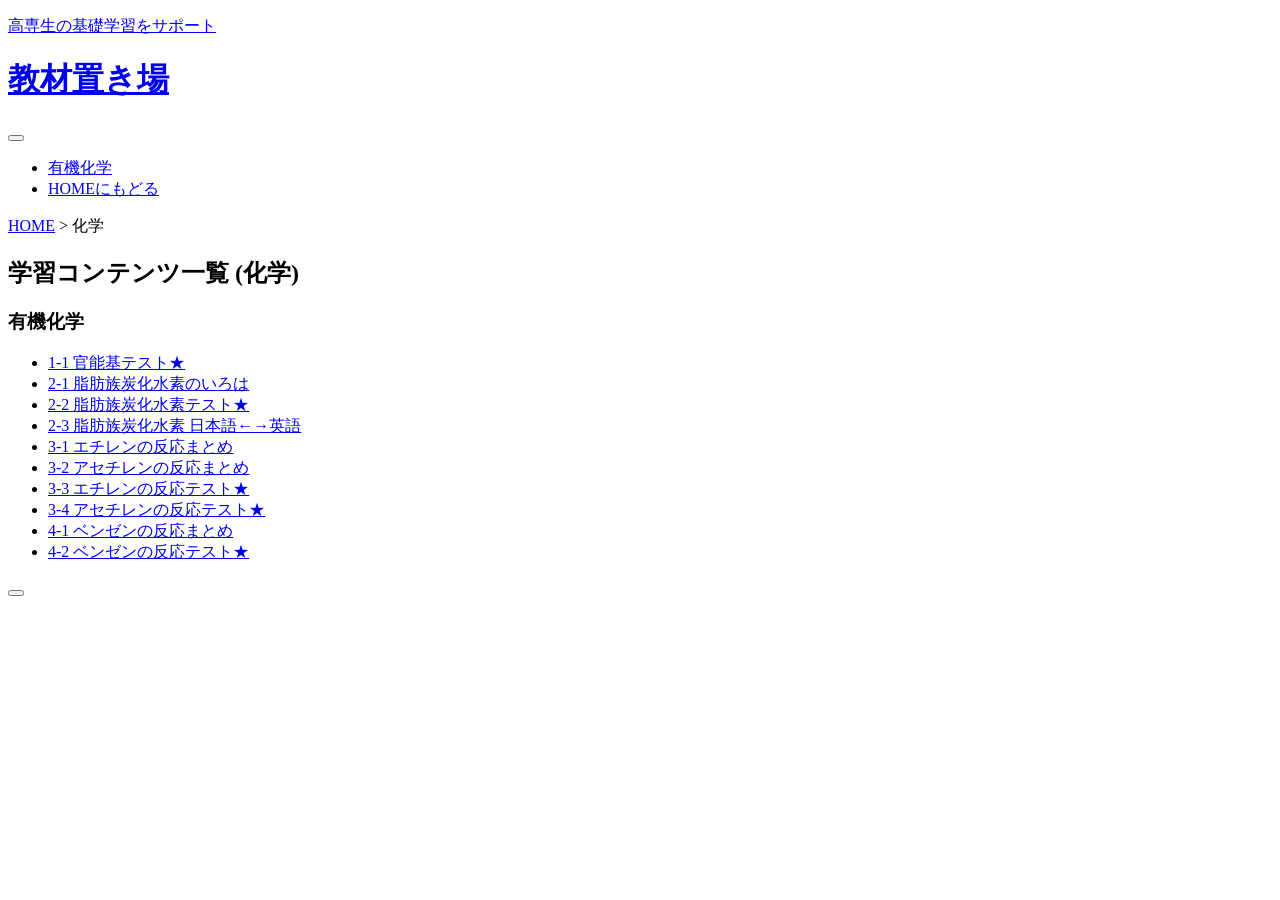
==== index.html @ 6b281904 "微調整" ====
<!DOCTYPE html>
<html lang="ja">

<head>
    <meta charset="UTF-8" />
    <meta name="viewport" content="width=device-width, initial-scale=1.0" />
    <!--Google Search Console-->

    <title>教材置き場</title>

    <meta name="description" content="高専生のための教材置き場。学習に役立つコンテンツを順次追加していきます。">

    <link rel="stylesheet" href="style.css" />
</head>

<body>

    <!-- =========================
         Header
    ========================== -->
    <header class="header">
        <div class="header-inner">
            <a href="https://study.kikuchan-code.workers.dev/" class="logo">
                <p class="logo-subtitle">高専生の基礎学習をサポート</p>
                <h1 class="logo-title">教材置き場</h1>
            </a>

            <!-- Hamburger -->
            <button class="hamburger" id="hamburger" aria-label="メニューを開く">
                <span></span>
                <span></span>
                <span></span>
            </button>

            <!-- Navigation -->
            <nav class="nav" id="nav">
                <ul class="nav-list">
                    <li><a href="#works">有機化学</a></li>
                    <li><a href="https://study.kikuchan-code.workers.dev/">HOMEにもどる</a></li>
                </ul>
            </nav>
        </div>
    </header>

    <!-- =========================
         Main
    ========================== -->
    <main class="main-content">

        <!-- Works -->
        <section class="section" id="works">
            <div class="container">
                
                <nav class="breadcrumb">
                    <a href="https://study.kikuchan-code.workers.dev/">HOME</a> &gt; <span>化学</span>
                </nav>

                <h2 class="section-title">学習コンテンツ一覧 (化学)</h2>

                <div class="section-content">
                    <h3 class="category-title">有機化学</h3>
                    
                    <ul class="content-list">
                        <li><a href="./OrganicChemistry/1-1.html" class="content-link is-test">1-1 官能基テスト★</a></li>
                        <li><a href="./OrganicChemistry/2-1.html" class="content-link">2-1 脂肪族炭化水素のいろは</a></li>
                        <li><a href="./OrganicChemistry/2-2.html" class="content-link is-test">2-2 脂肪族炭化水素テスト★</a></li>
                        <li><a href="./OrganicChemistry/2-3.html" class="content-link">2-3 脂肪族炭化水素 日本語←→英語</a></li>
                        <li><a href="./OrganicChemistry/3-1.html" class="content-link">3-1 エチレンの反応まとめ</a></li>
                        <li><a href="./OrganicChemistry/3-2.html" class="content-link">3-2 アセチレンの反応まとめ</a></li>
                        <li><a href="./OrganicChemistry/3-3.html" class="content-link is-test">3-3 エチレンの反応テスト★</a></li>
                        <li><a href="./OrganicChemistry/3-4.html" class="content-link is-test">3-4 アセチレンの反応テスト★</a></li>
                        <li><a href="./OrganicChemistry/4-1.html" class="content-link">4-1 ベンゼンの反応まとめ</a></li>
                        <li><a href="./OrganicChemistry/4-2.html" class="content-link is-test">4-2 ベンゼンの反応テスト★</a></li>
                    </ul>
                </div>

            </div>
        </section>

    </main>

    <!-- =========================
         To Top Button
    ========================== -->
    <button id="toTopBtn" class="to-top-btn" title="上へ戻る">
        <span aria-hidden="true" class="to-top-icon"></span>
    </button>

    <!-- =========================
         Scripts
    ========================== -->
    <script src="script.js"></script>

</body>

</html>
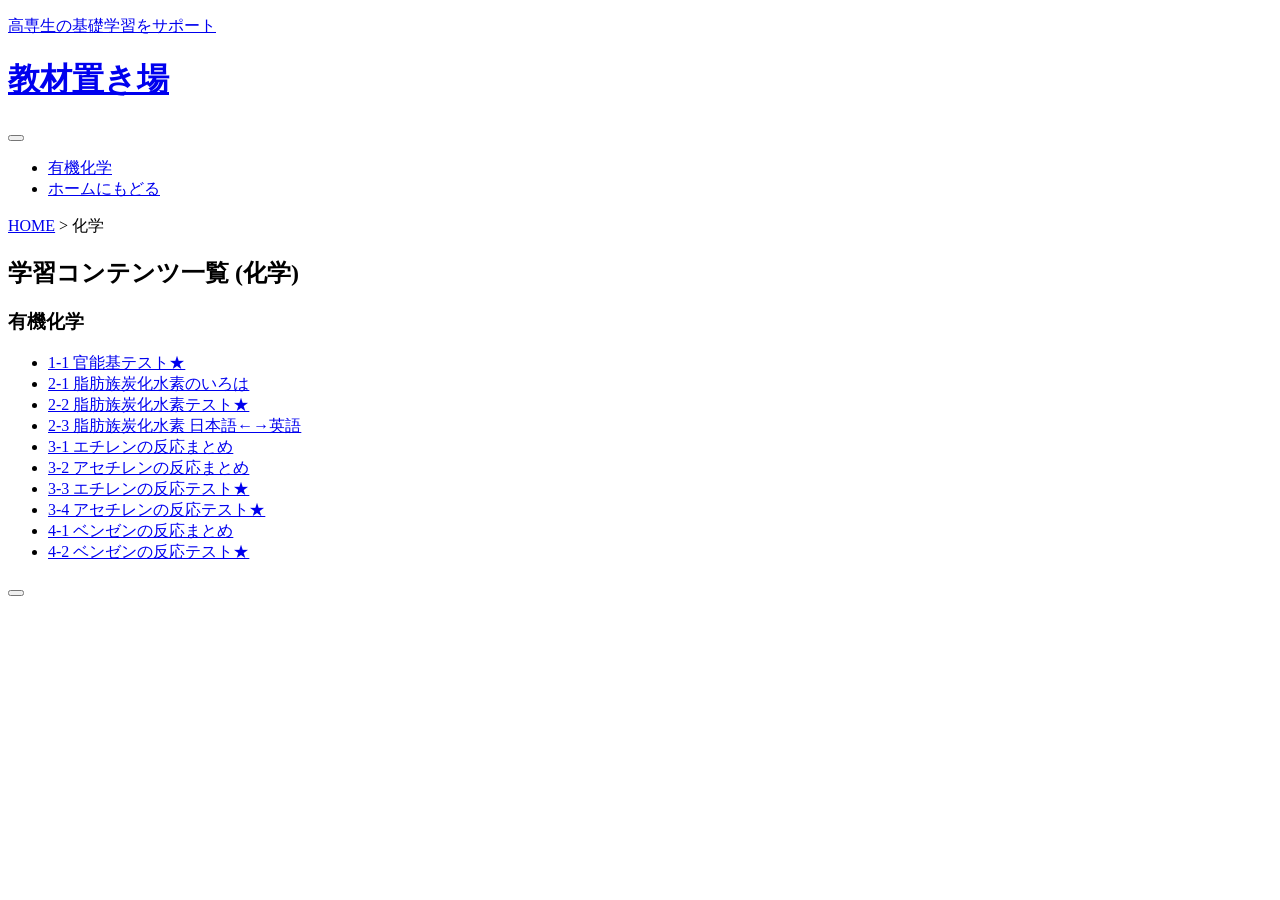
==== commit 29fbbfe4: "細部修正" ====
--- a/index.html
+++ b/index.html
@@ -36,7 +36,7 @@
             <nav class="nav" id="nav">
                 <ul class="nav-list">
                     <li><a href="#works">有機化学</a></li>
-                    <li><a href="https://study.kikuchan-code.workers.dev/">HOMEにもどる</a></li>
+                    <li><a href="https://study.kikuchan-code.workers.dev/">ホームにもどる</a></li>
                 </ul>
             </nav>
         </div>
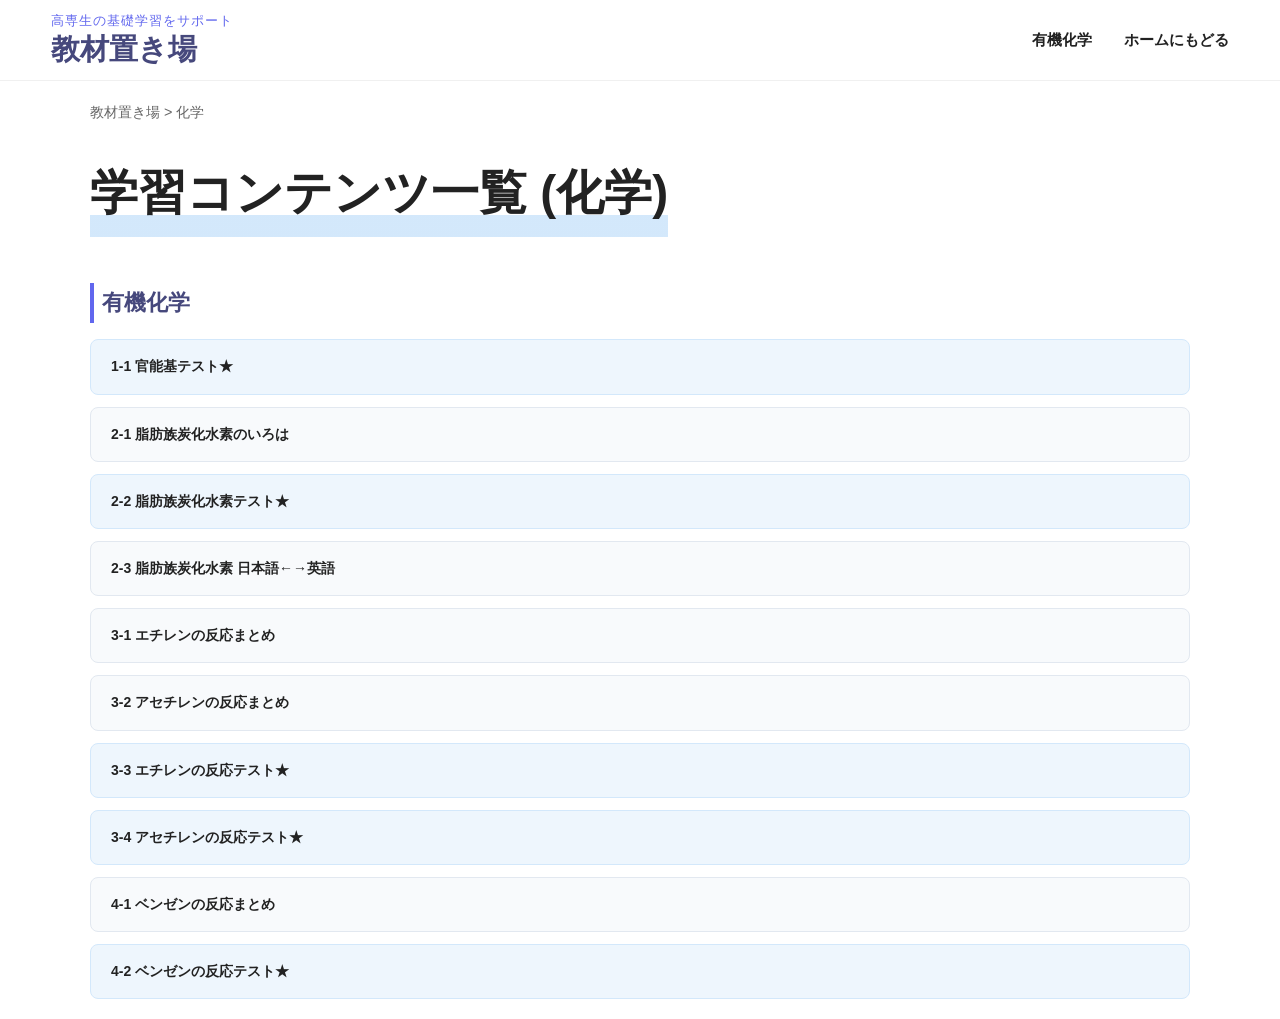
==== commit f20ec449: "細部修正" ====
--- a/index.html
+++ b/index.html
@@ -6,7 +6,7 @@
     <meta name="viewport" content="width=device-width, initial-scale=1.0" />
     <!--Google Search Console-->
 
-    <title>教材置き場</title>
+    <title>学習コンテンツ一覧 (化学)</title>
 
     <meta name="description" content="高専生のための教材置き場。学習に役立つコンテンツを順次追加していきます。">
 
@@ -52,7 +52,7 @@
             <div class="container">
                 
                 <nav class="breadcrumb">
-                    <a href="https://study.kikuchan-code.workers.dev/">HOME</a> &gt; <span>化学</span>
+                    <a href="https://study.kikuchan-code.workers.dev/">教材置き場</a> &gt; <span>化学</span>
                 </nav>
 
                 <h2 class="section-title">学習コンテンツ一覧 (化学)</h2>
--- a/style.css
+++ b/style.css
@@ -0,0 +1,502 @@
+:root {
+    --color-main: #46487c;
+    --color-accent: #6167ee;
+    --color-accent-light: #258dec;
+
+    --color-text: #222;
+    --color-bg: #fff;
+
+    --shadow:
+        0 10px 30px rgba(0,0,0,.08);
+
+    --transition: .3s ease;
+
+    --header-height: 80px;
+}
+
+/* =========================
+   Base
+========================= */
+
+*,
+*::before,
+*::after {
+    box-sizing: border-box;
+}
+
+html {
+    scroll-behavior: smooth;
+    overflow-x: hidden;
+}
+
+body {
+    margin: 0;
+    color: var(--color-text);
+    background: var(--color-bg);
+
+    font-family:
+        "Open Sans",
+        "Noto Sans JP",
+        sans-serif;
+
+    font-size: clamp(14px, 1vw, 18px);
+    line-height: 1.8;
+    overflow-x: hidden;
+}
+
+img {
+    width: 100%;
+    display: block;
+}
+
+a {
+    color: inherit;
+    text-decoration: none;
+}
+
+ul {
+    margin: 0;
+    padding: 0;
+    list-style: none;
+}
+
+/* =========================
+   Layout
+========================= */
+
+.container {
+    width: min(1100px, 90%);
+    margin-inline: auto;
+}
+
+.section {
+    padding: 20px 0;
+}
+
+.section-alt {
+    background:
+        linear-gradient(
+            180deg,
+            #fff,
+            #f7fbff
+        );
+}
+
+/* =========================
+   Header
+========================= */
+
+.header {
+    position: fixed;
+    inset: 0 0 auto 0;
+
+    z-index: 9999;
+
+    background: rgba(255,255,255,.9);
+
+    backdrop-filter: blur(10px);
+
+    border-bottom:
+        1px solid rgba(0,0,0,.06);
+}
+
+.header-inner {
+    width: min(1200px, 92%);
+    min-height: 80px;
+    padding-block: 12px;
+    margin-inline: auto;
+    display: flex;
+    align-items: center;
+    justify-content: space-between;
+}
+
+.logo {
+    display: flex;
+    flex-direction: column;
+    gap: 2px;
+    min-width: 0;
+}
+
+.logo-subtitle {
+    margin: 0;
+    font-size: .8rem;
+    color: var(--color-accent);
+    letter-spacing: .08em;
+    line-height: 1.4;
+}
+
+.logo-title {
+    margin: 0;
+    font-size:1.8rem;
+    color: var(--color-main);
+    line-height: 1.25;
+}
+
+.logo-highlight {
+    color: var(--color-main);
+}
+
+/* =========================
+   Navigation
+========================= */
+
+.nav-list {
+    display: flex;
+    gap: 2rem;
+}
+
+.nav-list a {
+    position: relative;
+
+    font-size: .95rem;
+    font-weight: 600;
+
+    transition: var(--transition);
+}
+
+.nav-list a::after {
+    content: "";
+
+    position: absolute;
+    left: 0;
+    bottom: -6px;
+
+    width: 0%;
+    height: 2px;
+
+    background: var(--color-accent);
+
+    transition: var(--transition);
+}
+
+.nav-list a:hover {
+    color: var(--color-accent);
+}
+
+.nav-list a:hover::after {
+    width: 100%;
+}
+
+/* =========================
+   Hamburger
+========================= */
+
+.hamburger {
+    display: none;
+
+    flex: 0 0 auto;
+    width: 44px;
+    height: 44px;
+    padding: 10px 6px;
+
+    background: none;
+    border: none;
+
+    cursor: pointer;
+}
+
+.hamburger span {
+    display: block;
+
+    width: 100%;
+    height: 2px;
+
+    background: var(--color-main);
+
+    transition: var(--transition);
+}
+
+@media (max-width: 1200px) {
+    .header-inner {
+        width: min(100% - 32px, 1200px);
+    }
+
+    .logo {
+        max-width: calc(100% - 56px);
+    }
+
+    .hamburger {
+        display: flex;
+
+        flex-direction: column;
+        justify-content: space-between;
+    }
+
+    .nav {
+        position: fixed;
+
+        top: var(--header-height, 80px);
+        right: -100%;
+
+        width: min(82vw, 320px);
+        height: calc(100svh - var(--header-height, 80px));
+
+        background: white;
+
+        box-shadow: var(--shadow);
+
+        transition: var(--transition);
+        overflow-y: auto;
+    }
+
+    .nav.active {
+        right: 0;
+    }
+
+    .nav-list {
+        padding: 2rem;
+
+        flex-direction: column;
+        gap: 1.25rem;
+    }
+
+    .hamburger.open span:nth-child(1) {
+        transform: translateY(11px) rotate(45deg);
+    }
+
+    .hamburger.open span:nth-child(2) {
+        opacity: 0;
+    }
+
+    .hamburger.open span:nth-child(3) {
+        transform: translateY(-11px) rotate(-45deg);
+    }
+}
+
+/* =========================
+   Section
+========================= */
+
+.section-heading {
+    margin-bottom: 3rem;
+}
+
+.section-label {
+    color: var(--color-accent);
+
+    font-size: .85rem;
+    font-weight: 700;
+
+    letter-spacing: .15em;
+}
+
+.section-title {
+    display: inline-block;
+
+    margin: .3em 0;
+
+    font-size:
+        clamp(2rem, 4vw, 3rem);
+
+    background:
+        linear-gradient(
+            transparent 75%,
+            color-mix(in srgb, var(--color-accent-light), #fff 80%) 75%
+        );
+}
+
+.section-text {
+    font-size: 1rem;
+}
+
+/* =========================
+   To Top
+========================= */
+
+.to-top-btn {
+    position: fixed;
+
+    right: 24px;
+    bottom: 24px;
+
+    width: 56px;
+    height: 56px;
+
+    display: grid;
+    place-items: center;
+
+    border: none;
+    border-radius: 50%;
+
+    background: var(--color-main);
+    color: white;
+
+    cursor: pointer;
+
+    opacity: 0;
+    pointer-events: none;
+
+    transition: var(--transition);
+
+    box-shadow: var(--shadow);
+}
+
+.to-top-icon {
+    width: 16px;
+    height: 16px;
+
+    border-top: 3px solid currentColor;
+    border-left: 3px solid currentColor;
+
+    transform: translateY(4px) rotate(45deg);
+}
+
+.to-top-btn.show {
+    opacity: 1;
+    pointer-events: auto;
+}
+
+.to-top-btn:hover {
+    transform: translateY(-4px);
+}
+
+@media (max-width: 640px) {
+    body {
+        font-size: 15px;
+    }
+
+    .container {
+        width: min(100% - 32px, 1100px);
+    }
+
+    .section {
+        padding: 20px 0;
+    }
+
+    .section-heading {
+        margin-bottom: 2rem;
+    }
+
+    .logo-subtitle {
+        font-size: .68rem;
+        letter-spacing: .04em;
+    }
+
+    .logo-title {
+        font-size: clamp(1rem, 5vw, 1.35rem);
+    }
+
+    .hero-content {
+        width: min(100% - 32px, 1100px);
+        padding-block: 56px 88px;
+    }
+
+    .hero-title {
+        font-size: clamp(2.4rem, 14vw, 4rem);
+    }
+
+    .hero-description {
+        font-size: .95rem;
+    }
+
+    .section-title {
+        font-size: clamp(1.25rem, 5vw, 2.4rem);
+    }
+
+    .to-top-btn {
+        right: 16px;
+        bottom: 16px;
+        width: 48px;
+        height: 48px;
+    }
+}
+
+@media (max-width: 420px) {
+    .header-inner {
+        width: min(100% - 24px, 1200px);
+        min-height: var(--header-height);
+    }
+
+    .nav-list {
+        padding: 1.5rem;
+    }
+
+    .container,
+    .hero-content {
+        width: min(100% - 24px, 1100px);
+    }
+
+    .section {
+        padding: 20px 0;
+    }
+}
+
+/* =========================
+   追加・調整スタイル
+========================= */
+
+/* ヘッダー固定によるコンテンツの隠れ防止 */
+.main-content {
+    padding-top: 80px; /* ヘッダーの高さ分、上部をあける */
+}
+
+/* パンくずリスト */
+.breadcrumb {
+    font-size: 0.9rem;
+    font-weight: 450;
+    color: #666;
+    margin-bottom: 10px;
+}
+.breadcrumb a:hover {
+    color: var(--color-accent);
+    text-decoration: underline;
+}
+
+/* カテゴリの見出し（有機化学） */
+.category-title {
+    font-size: 1.4rem;
+    color: var(--color-main);
+    margin-top: 2rem;
+    margin-bottom: 1rem;
+    padding-left: 8px;
+    border-left: 4px solid var(--color-accent);
+}
+
+/* コンテンツリストのレイアウト */
+.content-list {
+    display: flex;
+    flex-direction: column;
+    gap: 12px; /* リンク同士の間隔 */
+    padding: 0;
+    margin: 0;
+}
+
+/* リンクボタンの共通デザイン */
+.content-link {
+    display: block;
+    padding: 14px 20px;
+    background: #f8fafc;
+    border: 1px solid #e2e8f0;
+    border-radius: 8px;
+    font-weight: 600;
+    color: var(--color-text);
+    transition: all var(--transition);
+}
+
+/* ホバー時の動き */
+.content-link:hover {
+    background: #fff;
+    border-color: var(--color-accent);
+    color: var(--color-accent);
+    transform: translateX(4px); /* 少し右にずれて動くエフェクト */
+    box-shadow: var(--shadow);
+}
+
+/* ★テスト系コンテンツの特別デザイン */
+.content-link.is-test {
+    background: color-mix(in srgb, var(--color-accent-light) 8%, #fff);
+    border-color: color-mix(in srgb, var(--color-accent-light) 20%, #fff);
+}
+.content-link.is-test:hover {
+    background: #fff;
+    border-color: var(--color-accent-light);
+    color: var(--color-accent-light);
+}
+
+/* スマホ表示での調整 */
+@media (max-width: 640px) {
+    .content-link {
+        padding: 12px 16px;
+        font-size: 0.95rem;
+    }
+}
